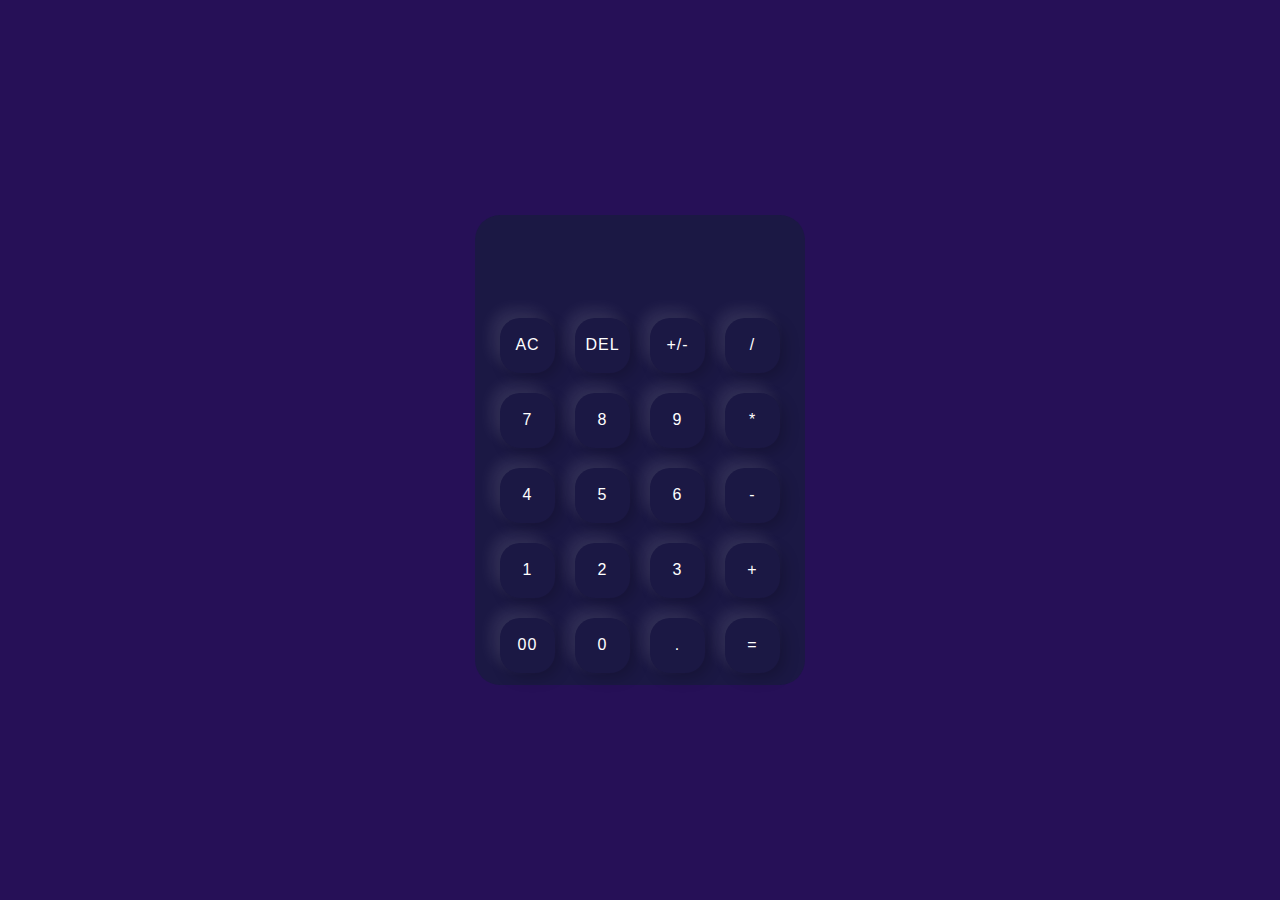
==== Calculator/index.html @ 6e57d31e "first commit" ====
<!DOCTYPE html>
<html lang="en">

<head>
    <meta charset="UTF-8">
    <meta http-equiv="X-UA-Compatible" content="IE=edge">
    <meta name="viewport" content="width=device-width, initial-scale=1.0">
    <link rel="stylesheet" href="style.css">
    <script src="index.js"></script>
    <title>Calculator</title>
</head>

<body>
    <div class="container">
        <div class="calc">
            <div class="calc-btns">
                <form action="">
                    <div class="display">
                        <input type="text" name="display" id="display">
                    </div>
                    <div class="row">
                        <input type="button" value="AC" onclick="display.value=''">
                        <input type="button" value="DEL" onclick="display.value=display.value.toString().slice(0, -1)">
                        <input type="button" value="+/-" onclick="display.value+=''">
                        <input type="button" value="/" onclick="display.value+='/'">
                    </div>
                    <div class="row">
                        <input type="button" value="7" onclick="display.value+='7'">
                        <input type="button" value="8" onclick="display.value+='8'">
                        <input type="button" value="9" onclick="display.value+='9'">
                        <input type="button" value="*" onclick="display.value+='*'">
                    </div>
                    <div class="row">
                        <input type="button" value="4" onclick="display.value+='4'">
                        <input type="button" value="5" onclick="display.value+='5'">
                        <input type="button" value="6" onclick="display.value+='6'">
                        <input type="button" value="-" onclick="display.value+='-'">
                    </div>
                    <div class="row">
                        <input type="button" value="1" onclick="display.value+='1'">
                        <input type="button" value="2" onclick="display.value+='2'">
                        <input type="button" value="3" onclick="display.value+='3'">
                        <input type="button" value="+" onclick="display.value+='+'">
                    </div>
                    <div class="row">
                        <input type="button" value="00" onclick="display.value+='00'">
                        <input type="button" value="0" onclick="display.value+='0'">
                        <input type="button" value="." onclick="display.value+='.'">
                        <input type="button" value="=" onclick="display.value=eval(display.value)">
                    </div>
                </form>
            </div>
        </div>
    </div>
</body>

</html>
---- Calculator/style.css ----
* {
    margin: 0;
    padding: 0;
}

.container {
    background-color: rgb(38, 16, 87);
    height: 100vh;
    display: flex;
    align-items: center;
    justify-content: center;
}

.container .calc {
    background-color: #1b1844;
    height: 470px;
    width: 330px;
    display: flex;
    justify-content: center;
    align-items: center;
    border-radius: 25px;
}

.container .calc .calc-btns {
    text-align: center;
}

.container .calc .calc-btns .display{
    display: flex;
    justify-content: center;
}

.container .calc .calc-btns .row{
    display: flex;
    justify-content: center;
}

.container .calc .calc-btns input {
    border: 0;
    outline: 0;
    background: transparent;
    color: #fff;
    margin: 10px;
    padding: 10px;
    border-radius: 20px;
}

.container .calc .calc-btns input {
    height: 50px;
    width: 90%;
    display: flex;
    justify-content: flex-end;
}

.container .calc .calc-btns .row input {
    height: 55px;
    width: 55px;
    box-shadow: -8px -8px 15px rgba(255, 255, 255, 0.1), 5px 5px 15px rgba(0, 0, 0, 0.2);
    cursor: pointer;
    font-size: inherit;
    letter-spacing: 1px;
}

.container .calc .calc-btns .display {
    display: flex;
    justify-content: flex-end;
}

.container .calc .calc-btns .display input {
    text-align: right;
    font-size: 35px;
    width: 100%;
}
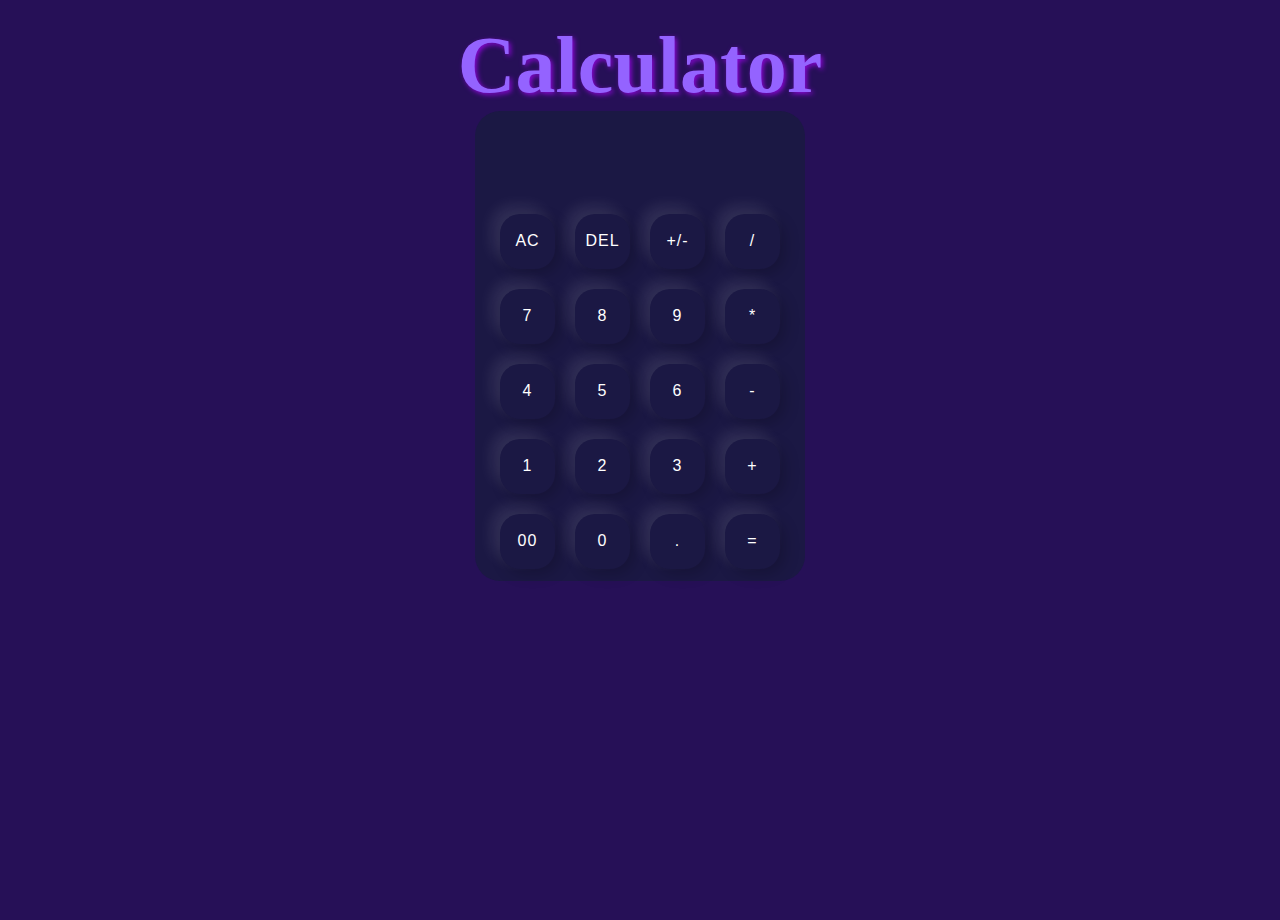
==== commit a21d20ab: "new commit" ====
--- a/Calculator/index.html
+++ b/Calculator/index.html
@@ -1,4 +1,4 @@
-<!DOCTYPE html>
+<!DOCTYPE html> 
 <html lang="en">
 
 <head>
@@ -12,6 +12,7 @@
 
 <body>
     <div class="container">
+        <h1>Calculator</h1>
         <div class="calc">
             <div class="calc-btns">
                 <form action="">
--- a/Calculator/style.css
+++ b/Calculator/style.css
@@ -8,7 +8,15 @@
     height: 100vh;
     display: flex;
     align-items: center;
-    justify-content: center;
+    /* justify-content: center; */
+    flex-direction: column;
+    padding-top: 20px;
+}
+
+h1 {
+    color: #9463ff;
+    font-size: 80px;
+    text-shadow: 2px 2px 5px #8a06d4;
 }
 
 .container .calc {
@@ -25,12 +33,12 @@
     text-align: center;
 }
 
-.container .calc .calc-btns .display{
+.container .calc .calc-btns .display {
     display: flex;
     justify-content: center;
 }
 
-.container .calc .calc-btns .row{
+.container .calc .calc-btns .row {
     display: flex;
     justify-content: center;
 }
